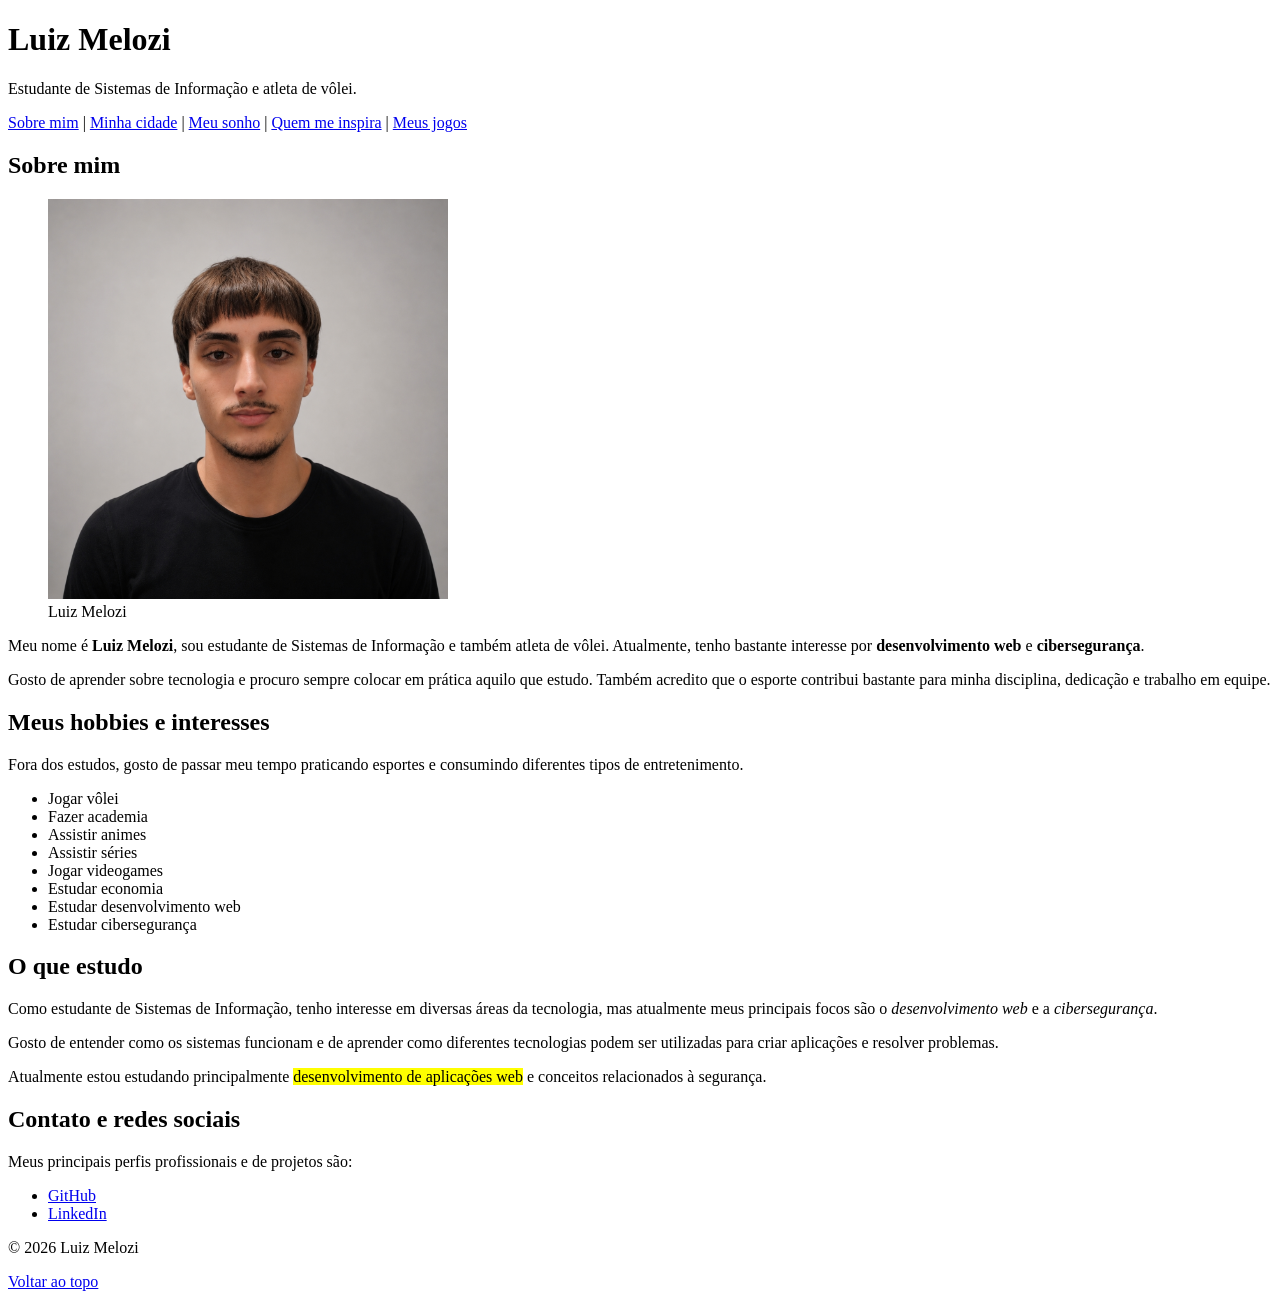
==== index.html @ 47e5e9a0 "Add files via upload" ====
<!doctype html>
<html lang="pt-br">
  <head>
    <meta charset="UTF-8" />
    <title>Luiz Melozi | Meu Site Pessoal</title>
  </head>

  <body id="topo">
    <header>
      <h1>Luiz Melozi</h1>
      <p>Estudante de Sistemas de Informação e atleta de vôlei.</p>

      <nav>
        <a href="index.html">Sobre mim</a> |
        <a href="src/city.html">Minha cidade</a> |
        <a href="src/dream.html">Meu sonho</a> |
        <a href="src/idol.html">Quem me inspira</a> |
        <a href="src/games.html">Meus jogos</a>
      </nav>
    </header>

    <main>
      <section>
        <h2>Sobre mim</h2>

        <figure>
          <img src="src/img/foto.jpg" alt="Foto de Luiz Melozi" width="400vh"/>
          <figcaption>Luiz Melozi</figcaption>
        </figure>

        <p>
          Meu nome é <strong>Luiz Melozi</strong>, sou estudante de Sistemas de
          Informação e também atleta de vôlei. Atualmente, tenho bastante
          interesse por <strong>desenvolvimento web</strong> e
          <strong>cibersegurança</strong>.
        </p>

        <p>
          Gosto de aprender sobre tecnologia e procuro sempre colocar em prática
          aquilo que estudo. Também acredito que o esporte contribui bastante
          para minha disciplina, dedicação e trabalho em equipe.
        </p>
      </section>

      <section>
        <h2>Meus hobbies e interesses</h2>

        <p>
          Fora dos estudos, gosto de passar meu tempo praticando esportes e
          consumindo diferentes tipos de entretenimento.
        </p>

        <ul>
          <li>Jogar vôlei</li>
          <li>Fazer academia</li>
          <li>Assistir animes</li>
          <li>Assistir séries</li>
          <li>Jogar videogames</li>
          <li>Estudar economia</li>
          <li>Estudar desenvolvimento web</li>
          <li>Estudar cibersegurança</li>
        </ul>
      </section>

      <section>
        <h2>O que estudo</h2>

        <p>
          Como estudante de Sistemas de Informação, tenho interesse em diversas
          áreas da tecnologia, mas atualmente meus principais focos são o
          <em>desenvolvimento web</em> e a <em>cibersegurança</em>.
        </p>

        <p>
          Gosto de entender como os sistemas funcionam e de aprender como
          diferentes tecnologias podem ser utilizadas para criar aplicações e
          resolver problemas.
        </p>

        <p>
          Atualmente estou estudando principalmente
          <mark>desenvolvimento de aplicações web</mark> e conceitos
          relacionados à segurança.
        </p>
      </section>

      <section>
        <h2>Contato e redes sociais</h2>

        <p>Meus principais perfis profissionais e de projetos são:</p>

        <ul>
          <li>
            <a
              href="https://github.com/lzzsm"
              target="_blank"
              rel="noopener noreferrer"
            >
              GitHub
            </a>
          </li>

          <li>
            <a
              href="https://www.linkedin.com/in/luizmelozi/"
              target="_blank"
              rel="noopener noreferrer"
            >
              LinkedIn
            </a>
          </li>
        </ul>
      </section>
    </main>

    <footer>
      <p>&copy; 2026 Luiz Melozi</p>
      <p><a href="#topo">Voltar ao topo</a></p>
    </footer>
  </body>
</html>
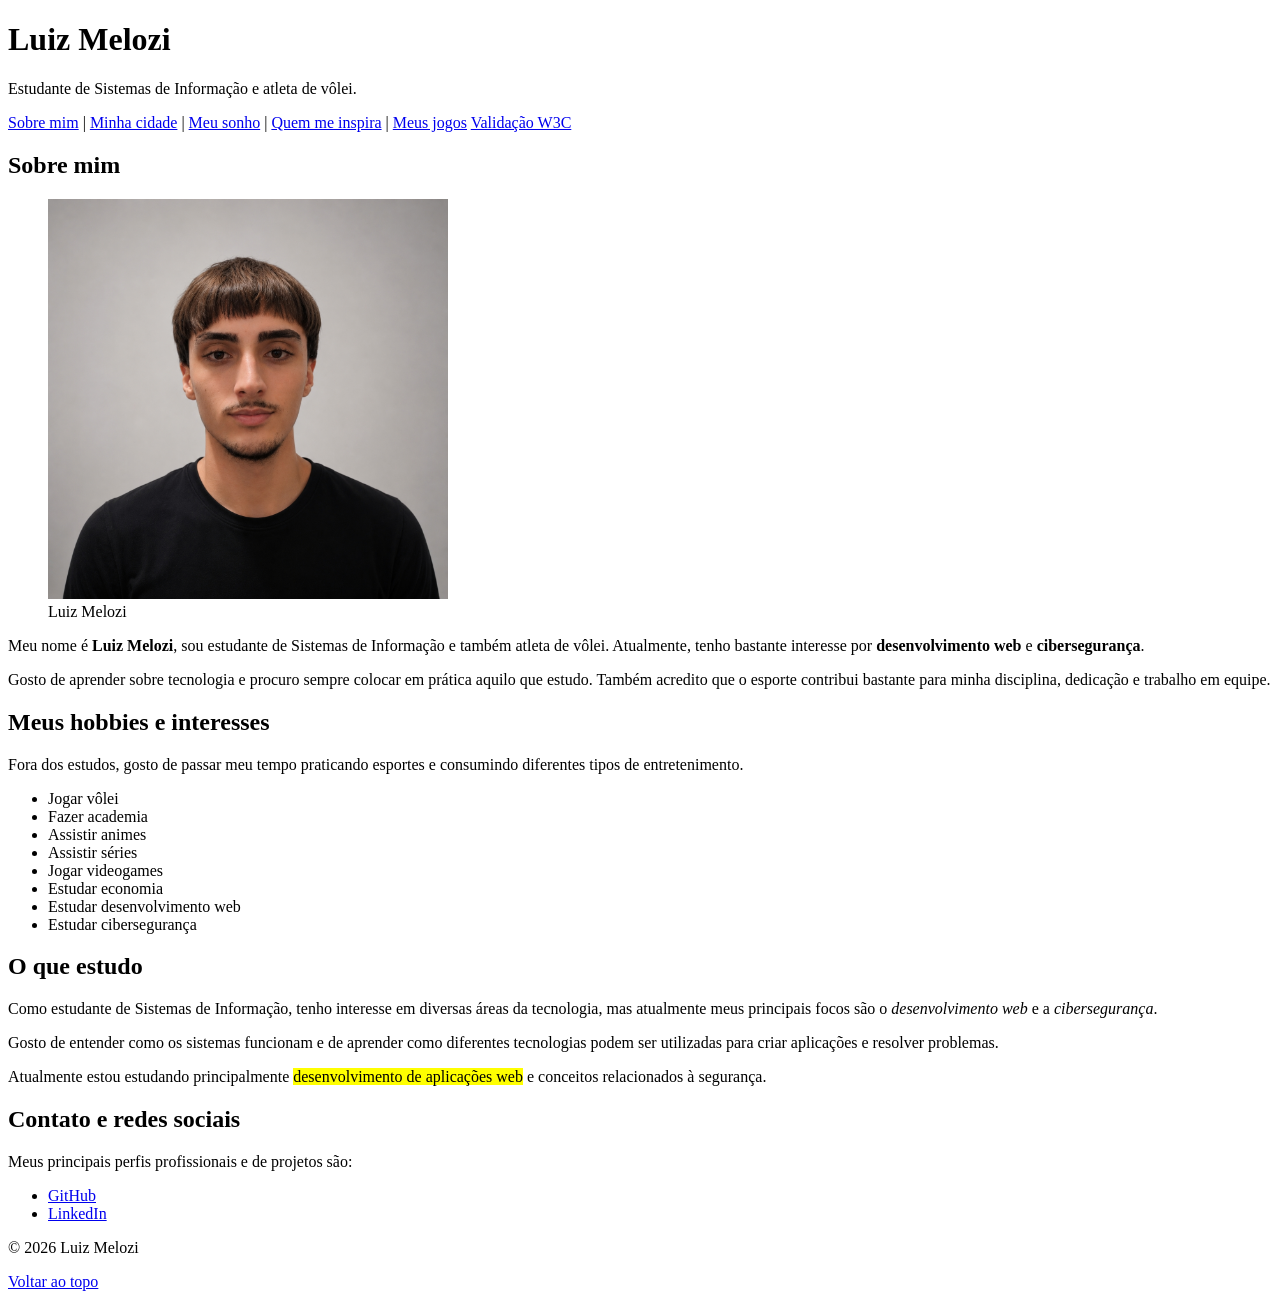
==== commit db6621e2: "Add W3C validation link to navigation Added a link for W3C validation in the navigation menu." ====
--- a/index.html
+++ b/index.html
@@ -1,7 +1,7 @@
 <!doctype html>
 <html lang="pt-br">
   <head>
-    <meta charset="UTF-8" />
+    <meta charset="UTF-8">
     <title>Luiz Melozi | Meu Site Pessoal</title>
   </head>
 
@@ -16,6 +16,7 @@
         <a href="src/dream.html">Meu sonho</a> |
         <a href="src/idol.html">Quem me inspira</a> |
         <a href="src/games.html">Meus jogos</a>
+        <a href="src/verify.html">Validação W3C</a>
       </nav>
     </header>
 
@@ -24,7 +25,7 @@
         <h2>Sobre mim</h2>
 
         <figure>
-          <img src="src/img/foto.jpg" alt="Foto de Luiz Melozi" width="400vh"/>
+          <img src="src/img/foto.jpg" alt="Foto de Luiz Melozi" width="400">
           <figcaption>Luiz Melozi</figcaption>
         </figure>
 
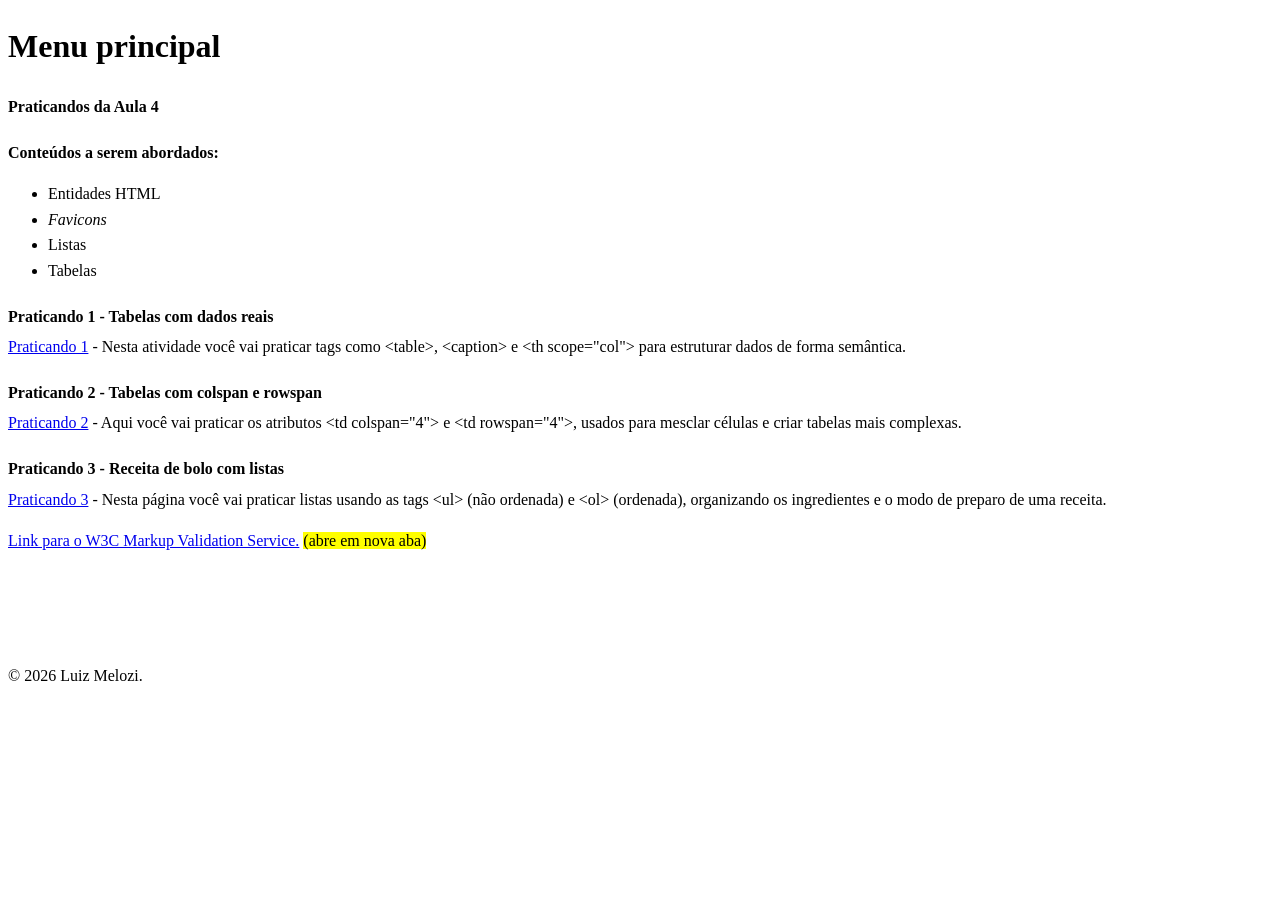
==== commit cb6d7e66: "Add files via upload" ====
--- a/index.html
+++ b/index.html
@@ -1,122 +1,63 @@
-<!doctype html>
-<html lang="pt-br">
-  <head>
+<!DOCTYPE html>
+<html lang="pt-BR">
+<head>
     <meta charset="UTF-8">
-    <title>Luiz Melozi | Meu Site Pessoal</title>
-  </head>
+    <title>Menu Principal</title>
+    <style>
+        body {
+            font-family: "Times New Roman", Times, serif;
+            line-height: 1.6;
+        }
+    
+        .titulo-secao {
+            font-weight: bold;
+            margin-bottom: 5px;
+            margin-top: 20px;
+        }
 
-  <body id="topo">
-    <header>
-      <h1>Luiz Melozi</h1>
-      <p>Estudante de Sistemas de Informação e atleta de vôlei.</p>
+        .descricao {
+            margin-top: 0;
+        }
+    </style>
+    <link rel="icon" href="procurar.png" type="image/png">
+</head>
+<body>
 
-      <nav>
-        <a href="index.html">Sobre mim</a> |
-        <a href="src/city.html">Minha cidade</a> |
-        <a href="src/dream.html">Meu sonho</a> |
-        <a href="src/idol.html">Quem me inspira</a> |
-        <a href="src/games.html">Meus jogos</a>
-        <a href="src/verify.html">Validação W3C</a>
-      </nav>
-    </header>
+    <h1>Menu principal</h1>
 
-    <main>
-      <section>
-        <h2>Sobre mim</h2>
+    <div class="titulo-secao">Praticandos da Aula 4</div>
 
-        <figure>
-          <img src="src/img/foto.jpg" alt="Foto de Luiz Melozi" width="400">
-          <figcaption>Luiz Melozi</figcaption>
-        </figure>
+    <div class="titulo-secao">Conteúdos a serem abordados:</div>
+    <ul>
+        <li>Entidades HTML</li>
+        <li><em>Favicons</em></li>
+        <li>Listas</li>
+        <li>Tabelas</li>
+    </ul>
 
-        <p>
-          Meu nome é <strong>Luiz Melozi</strong>, sou estudante de Sistemas de
-          Informação e também atleta de vôlei. Atualmente, tenho bastante
-          interesse por <strong>desenvolvimento web</strong> e
-          <strong>cibersegurança</strong>.
-        </p>
+    <div class="titulo-secao">Praticando 1 - Tabelas com dados reais</div>
+    <p class="descricao">
+        <a href="pagina1.html">Praticando 1</a> - Nesta atividade você vai praticar tags como &lt;table&gt;, &lt;caption&gt; e &lt;th scope="col"&gt; para estruturar dados de forma semântica.
+    </p>
 
-        <p>
-          Gosto de aprender sobre tecnologia e procuro sempre colocar em prática
-          aquilo que estudo. Também acredito que o esporte contribui bastante
-          para minha disciplina, dedicação e trabalho em equipe.
-        </p>
-      </section>
+    <div class="titulo-secao">Praticando 2 - Tabelas com colspan e rowspan</div>
+    <p class="descricao">
+        <a href="pagina2.html">Praticando 2</a> - Aqui você vai praticar os atributos &lt;td colspan="4"&gt; e &lt;td rowspan="4"&gt;, usados para mesclar células e criar tabelas mais complexas.
+    </p>
 
-      <section>
-        <h2>Meus hobbies e interesses</h2>
+    <div class="titulo-secao">Praticando 3 - Receita de bolo com listas</div>
+    <p class="descricao">
+        <a href="pagina3.html">Praticando 3</a> - Nesta página você vai praticar listas usando as tags &lt;ul&gt; (não ordenada) e &lt;ol&gt; (ordenada), organizando os ingredientes e o modo de preparo de uma receita.
+    </p>
 
-        <p>
-          Fora dos estudos, gosto de passar meu tempo praticando esportes e
-          consumindo diferentes tipos de entretenimento.
-        </p>
+    <p>
+        <a href="https://validator.w3.org/" target="_blank">Link para o W3C Markup Validation Service.</a> 
+        <mark>(abre em nova aba)</mark>
+    </p>
 
-        <ul>
-          <li>Jogar vôlei</li>
-          <li>Fazer academia</li>
-          <li>Assistir animes</li>
-          <li>Assistir séries</li>
-          <li>Jogar videogames</li>
-          <li>Estudar economia</li>
-          <li>Estudar desenvolvimento web</li>
-          <li>Estudar cibersegurança</li>
-        </ul>
-      </section>
+    <br><br><br>
+    
+    <p>&copy; 2026 Luiz Melozi.</p>
 
-      <section>
-        <h2>O que estudo</h2>
-
-        <p>
-          Como estudante de Sistemas de Informação, tenho interesse em diversas
-          áreas da tecnologia, mas atualmente meus principais focos são o
-          <em>desenvolvimento web</em> e a <em>cibersegurança</em>.
-        </p>
-
-        <p>
-          Gosto de entender como os sistemas funcionam e de aprender como
-          diferentes tecnologias podem ser utilizadas para criar aplicações e
-          resolver problemas.
-        </p>
-
-        <p>
-          Atualmente estou estudando principalmente
-          <mark>desenvolvimento de aplicações web</mark> e conceitos
-          relacionados à segurança.
-        </p>
-      </section>
-
-      <section>
-        <h2>Contato e redes sociais</h2>
-
-        <p>Meus principais perfis profissionais e de projetos são:</p>
-
-        <ul>
-          <li>
-            <a
-              href="https://github.com/lzzsm"
-              target="_blank"
-              rel="noopener noreferrer"
-            >
-              GitHub
-            </a>
-          </li>
-
-          <li>
-            <a
-              href="https://www.linkedin.com/in/luizmelozi/"
-              target="_blank"
-              rel="noopener noreferrer"
-            >
-              LinkedIn
-            </a>
-          </li>
-        </ul>
-      </section>
-    </main>
-
-    <footer>
-      <p>&copy; 2026 Luiz Melozi</p>
-      <p><a href="#topo">Voltar ao topo</a></p>
-    </footer>
-  </body>
-</html>
+</body>
+</html>
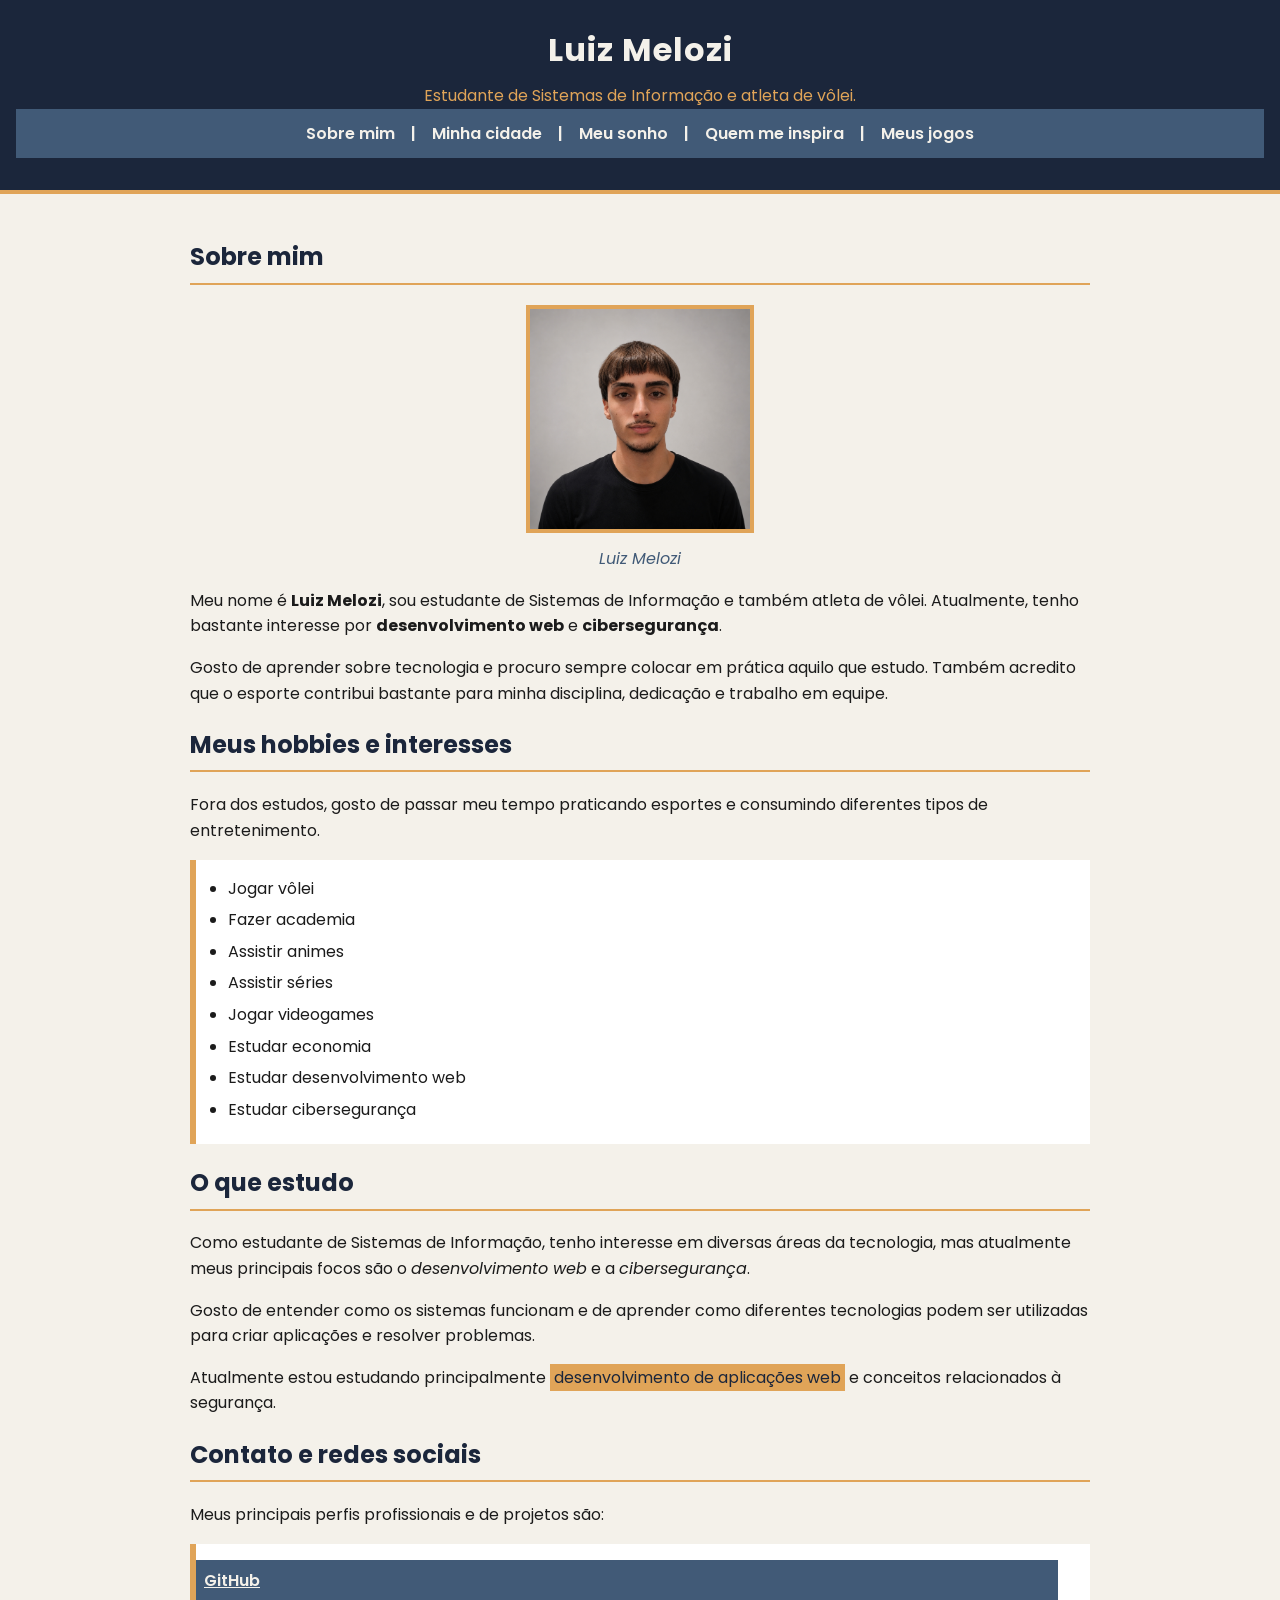
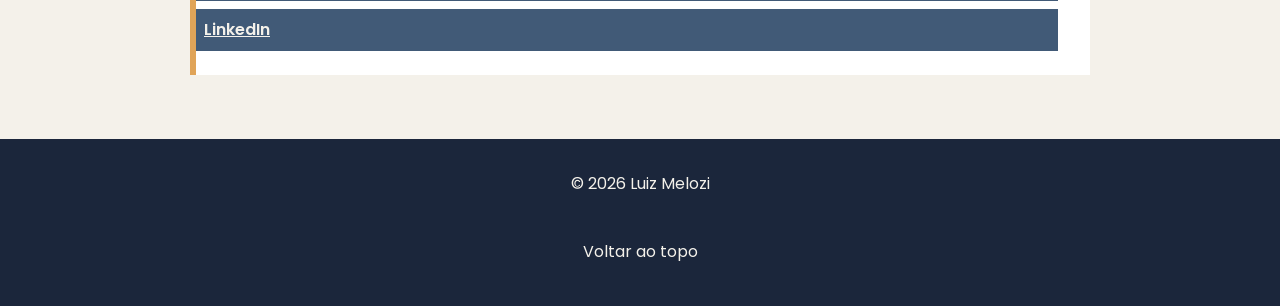
==== commit c1a75f8a: "Add files via upload" ====
--- a/index.html
+++ b/index.html
@@ -1,63 +1,131 @@
-<!DOCTYPE html>
-<html lang="pt-BR">
-<head>
-    <meta charset="UTF-8">
-    <title>Menu Principal</title>
-    <style>
-        body {
-            font-family: "Times New Roman", Times, serif;
-            line-height: 1.6;
-        }
-    
-        .titulo-secao {
-            font-weight: bold;
-            margin-bottom: 5px;
-            margin-top: 20px;
-        }
+<!doctype html>
+<html lang="pt-br">
+  <head>
+    <meta charset="UTF-8" />
+    <title>Luiz Melozi | Meu Site Pessoal</title>
 
-        .descricao {
-            margin-top: 0;
-        }
-    </style>
-    <link rel="icon" href="procurar.png" type="image/png">
-</head>
-<body>
+    <link rel="preconnect" href="https://fonts.googleapis.com" />
+    <link rel="preconnect" href="https://fonts.gstatic.com" crossorigin />
+    <link
+      href="https://fonts.googleapis.com/css2?family=Poppins:wght@400;600;700&display=swap"
+      rel="stylesheet"
+    />
 
-    <h1>Menu principal</h1>
+    <link rel="stylesheet" href="css/geral.css" />
+    <link rel="stylesheet" href="css/index.css" />
+  </head>
 
-    <div class="titulo-secao">Praticandos da Aula 4</div>
+  <body id="topo">
+    <header id="cabecalho-home">
+      <h1>Luiz Melozi</h1>
+      <p>Estudante de Sistemas de Informação e atleta de vôlei.</p>
 
-    <div class="titulo-secao">Conteúdos a serem abordados:</div>
-    <ul>
-        <li>Entidades HTML</li>
-        <li><em>Favicons</em></li>
-        <li>Listas</li>
-        <li>Tabelas</li>
-    </ul>
+      <nav>
+        <a href="index.html">Sobre mim</a> |
+        <a href="src/city.html">Minha cidade</a> |
+        <a href="src/dream.html">Meu sonho</a> |
+        <a href="src/idol.html">Quem me inspira</a> |
+        <a href="src/games.html">Meus jogos</a>
+      </nav>
+    </header>
 
-    <div class="titulo-secao">Praticando 1 - Tabelas com dados reais</div>
-    <p class="descricao">
-        <a href="pagina1.html">Praticando 1</a> - Nesta atividade você vai praticar tags como &lt;table&gt;, &lt;caption&gt; e &lt;th scope="col"&gt; para estruturar dados de forma semântica.
-    </p>
+    <main>
+      <section>
+        <h2>Sobre mim</h2>
 
-    <div class="titulo-secao">Praticando 2 - Tabelas com colspan e rowspan</div>
-    <p class="descricao">
-        <a href="pagina2.html">Praticando 2</a> - Aqui você vai praticar os atributos &lt;td colspan="4"&gt; e &lt;td rowspan="4"&gt;, usados para mesclar células e criar tabelas mais complexas.
-    </p>
+        <figure>
+          <img src="src/img/foto.jpg" alt="Foto de Luiz Melozi" />
+          <figcaption>Luiz Melozi</figcaption>
+        </figure>
 
-    <div class="titulo-secao">Praticando 3 - Receita de bolo com listas</div>
-    <p class="descricao">
-        <a href="pagina3.html">Praticando 3</a> - Nesta página você vai praticar listas usando as tags &lt;ul&gt; (não ordenada) e &lt;ol&gt; (ordenada), organizando os ingredientes e o modo de preparo de uma receita.
-    </p>
+        <p>
+          Meu nome é <strong>Luiz Melozi</strong>, sou estudante de Sistemas de
+          Informação e também atleta de vôlei. Atualmente, tenho bastante
+          interesse por <strong>desenvolvimento web</strong> e
+          <strong>cibersegurança</strong>.
+        </p>
 
-    <p>
-        <a href="https://validator.w3.org/" target="_blank">Link para o W3C Markup Validation Service.</a> 
-        <mark>(abre em nova aba)</mark>
-    </p>
+        <p>
+          Gosto de aprender sobre tecnologia e procuro sempre colocar em prática
+          aquilo que estudo. Também acredito que o esporte contribui bastante
+          para minha disciplina, dedicação e trabalho em equipe.
+        </p>
+      </section>
 
-    <br><br><br>
-    
-    <p>&copy; 2026 Luiz Melozi.</p>
+      <section>
+        <h2>Meus hobbies e interesses</h2>
 
-</body>
-</html>+        <p>
+          Fora dos estudos, gosto de passar meu tempo praticando esportes e
+          consumindo diferentes tipos de entretenimento.
+        </p>
+
+        <ul>
+          <li>Jogar vôlei</li>
+          <li>Fazer academia</li>
+          <li>Assistir animes</li>
+          <li>Assistir séries</li>
+          <li>Jogar videogames</li>
+          <li>Estudar economia</li>
+          <li>Estudar desenvolvimento web</li>
+          <li>Estudar cibersegurança</li>
+        </ul>
+      </section>
+
+      <section>
+        <h2>O que estudo</h2>
+
+        <p>
+          Como estudante de Sistemas de Informação, tenho interesse em diversas
+          áreas da tecnologia, mas atualmente meus principais focos são o
+          <em>desenvolvimento web</em> e a <em>cibersegurança</em>.
+        </p>
+
+        <p>
+          Gosto de entender como os sistemas funcionam e de aprender como
+          diferentes tecnologias podem ser utilizadas para criar aplicações e
+          resolver problemas.
+        </p>
+
+        <p>
+          Atualmente estou estudando principalmente
+          <mark>desenvolvimento de aplicações web</mark> e conceitos
+          relacionados à segurança.
+        </p>
+      </section>
+
+      <section>
+        <h2>Contato e redes sociais</h2>
+
+        <p>Meus principais perfis profissionais e de projetos são:</p>
+
+        <ul>
+          <li>
+            <a
+              href="https://github.com/lzzsm"
+              target="_blank"
+              rel="noopener noreferrer"
+            >
+              GitHub
+            </a>
+          </li>
+
+          <li>
+            <a
+              href="https://www.linkedin.com/in/luizmelozi/"
+              target="_blank"
+              rel="noopener noreferrer"
+            >
+              LinkedIn
+            </a>
+          </li>
+        </ul>
+      </section>
+    </main>
+
+    <footer>
+      <p>&copy; 2026 Luiz Melozi</p>
+      <p><a href="#topo" class="voltar-topo">Voltar ao topo</a></p>
+    </footer>
+  </body>
+</html>
--- a/css/geral.css
+++ b/css/geral.css
@@ -0,0 +1,155 @@
+/* =========================================================
+   geral.css
+   Folha de estilo COMPARTILHADA - usada nas 5 paginas do site
+   Cuida do que e comum ao site inteiro:
+   fonte, cores gerais, menu de navegacao, botao "voltar ao topo",
+   cabecalho e rodape.
+   ========================================================= */
+
+/* Paleta de cores do site (definida antes de codar, via coolors.co)
+   - Cor primaria (fundo do cabecalho/rodape): #1B263B
+   - Cor secundaria (fundo do menu):           #415A77
+   - Cor de destaque (links, hover):           #E0A458
+   - Cor de fundo do site:                     #F4F1EA
+   - Cor do texto:                             #1B1B1B
+*/
+
+/* Seletor de ELEMENTO */
+body {
+  margin: 0;
+  padding: 0;
+  background-color: #F4F1EA;
+  color: #1B1B1B;
+  font-family: "Poppins", Arial, Helvetica, sans-serif;
+  line-height: 1.6;
+}
+
+/* Seletor de ELEMENTO */
+header {
+  background-color: #1B263B;
+  color: #F4F1EA;
+  padding: 24px 16px;
+  text-align: center;
+}
+
+header h1 {
+  margin: 0 0 8px 0;
+  font-weight: 700;
+  letter-spacing: 1px;
+}
+
+header p {
+  margin: 0;
+  font-weight: 400;
+  color: #E0A458;
+}
+
+/* Seletor de ID (usado apenas no cabecalho da pagina inicial) */
+#cabecalho-home {
+  padding-bottom: 32px;
+  border-bottom: 4px solid #E0A458;
+}
+
+/* Menu de navegacao (element + descendente) */
+nav {
+  background-color: #415A77;
+  padding: 12px 8px;
+  text-align: center;
+  font-weight: 600;
+}
+
+nav a {
+  color: #F4F1EA;
+  text-decoration: none;
+  padding: 6px 10px;
+  margin: 0 2px;
+}
+
+/* Efeito hover funcional no menu */
+nav a:hover {
+  background-color: #E0A458;
+  color: #1B263B;
+  text-decoration: underline;
+}
+
+main {
+  max-width: 900px;
+  margin: 0 auto;
+  padding: 24px 16px 48px 16px;
+}
+
+main h2 {
+  color: #1B263B;
+  border-bottom: 2px solid #E0A458;
+  padding-bottom: 6px;
+}
+
+main h3 {
+  color: #415A77;
+}
+
+main a {
+  color: #415A77;
+  font-weight: 600;
+}
+
+main a:hover {
+  color: #E0A458;
+}
+
+figure {
+  text-align: center;
+}
+
+figure img {
+  max-width: 100%;
+  height: auto;
+  border: 3px solid #415A77;
+}
+
+figcaption {
+  font-style: italic;
+  color: #415A77;
+  margin-top: 6px;
+}
+
+/* Seletor de CLASSE - usado nas galerias das paginas (espacamento) */
+.galeria {
+  margin: 24px 0;
+  padding: 16px;
+  background-color: #ffffff;
+  border: 1px solid #d9d3c7;
+}
+
+.galeria figure {
+  margin: 16px 8px;
+  padding: 8px;
+}
+
+/* Seletor de CLASSE - botao "voltar ao topo" presente em todas as paginas */
+.voltar-topo {
+  display: inline-block;
+  margin-top: 16px;
+  padding: 8px 16px;
+  background-color: #1B263B;
+  color: #F4F1EA;
+  text-decoration: none;
+  border: 2px solid #1B263B;
+}
+
+.voltar-topo:hover {
+  background-color: #F4F1EA;
+  color: #1B263B;
+  border: 2px solid #1B263B;
+}
+
+footer {
+  background-color: #1B263B;
+  color: #F4F1EA;
+  text-align: center;
+  padding: 16px;
+}
+
+footer a {
+  color: #E0A458;
+}
--- a/css/index.css
+++ b/css/index.css
@@ -0,0 +1,41 @@
+/* =========================================================
+   index.css
+   Estilo especifico da pagina "Sobre mim" (index.html)
+   ========================================================= */
+
+main section:first-of-type figure img {
+  width: 220px;
+  border-radius: 0;
+  border: 4px solid #E0A458;
+}
+
+main ul {
+  background-color: #ffffff;
+  padding: 16px 32px;
+  border-left: 6px solid #E0A458;
+}
+
+main ul li {
+  margin-bottom: 6px;
+}
+
+mark {
+  background-color: #E0A458;
+  color: #1B263B;
+  padding: 2px 4px;
+}
+
+main section:last-of-type ul {
+  list-style: none;
+  padding-left: 0;
+}
+
+main section:last-of-type li {
+  padding: 8px;
+  margin-bottom: 8px;
+  background-color: #415A77;
+}
+
+main section:last-of-type li a {
+  color: #F4F1EA;
+}
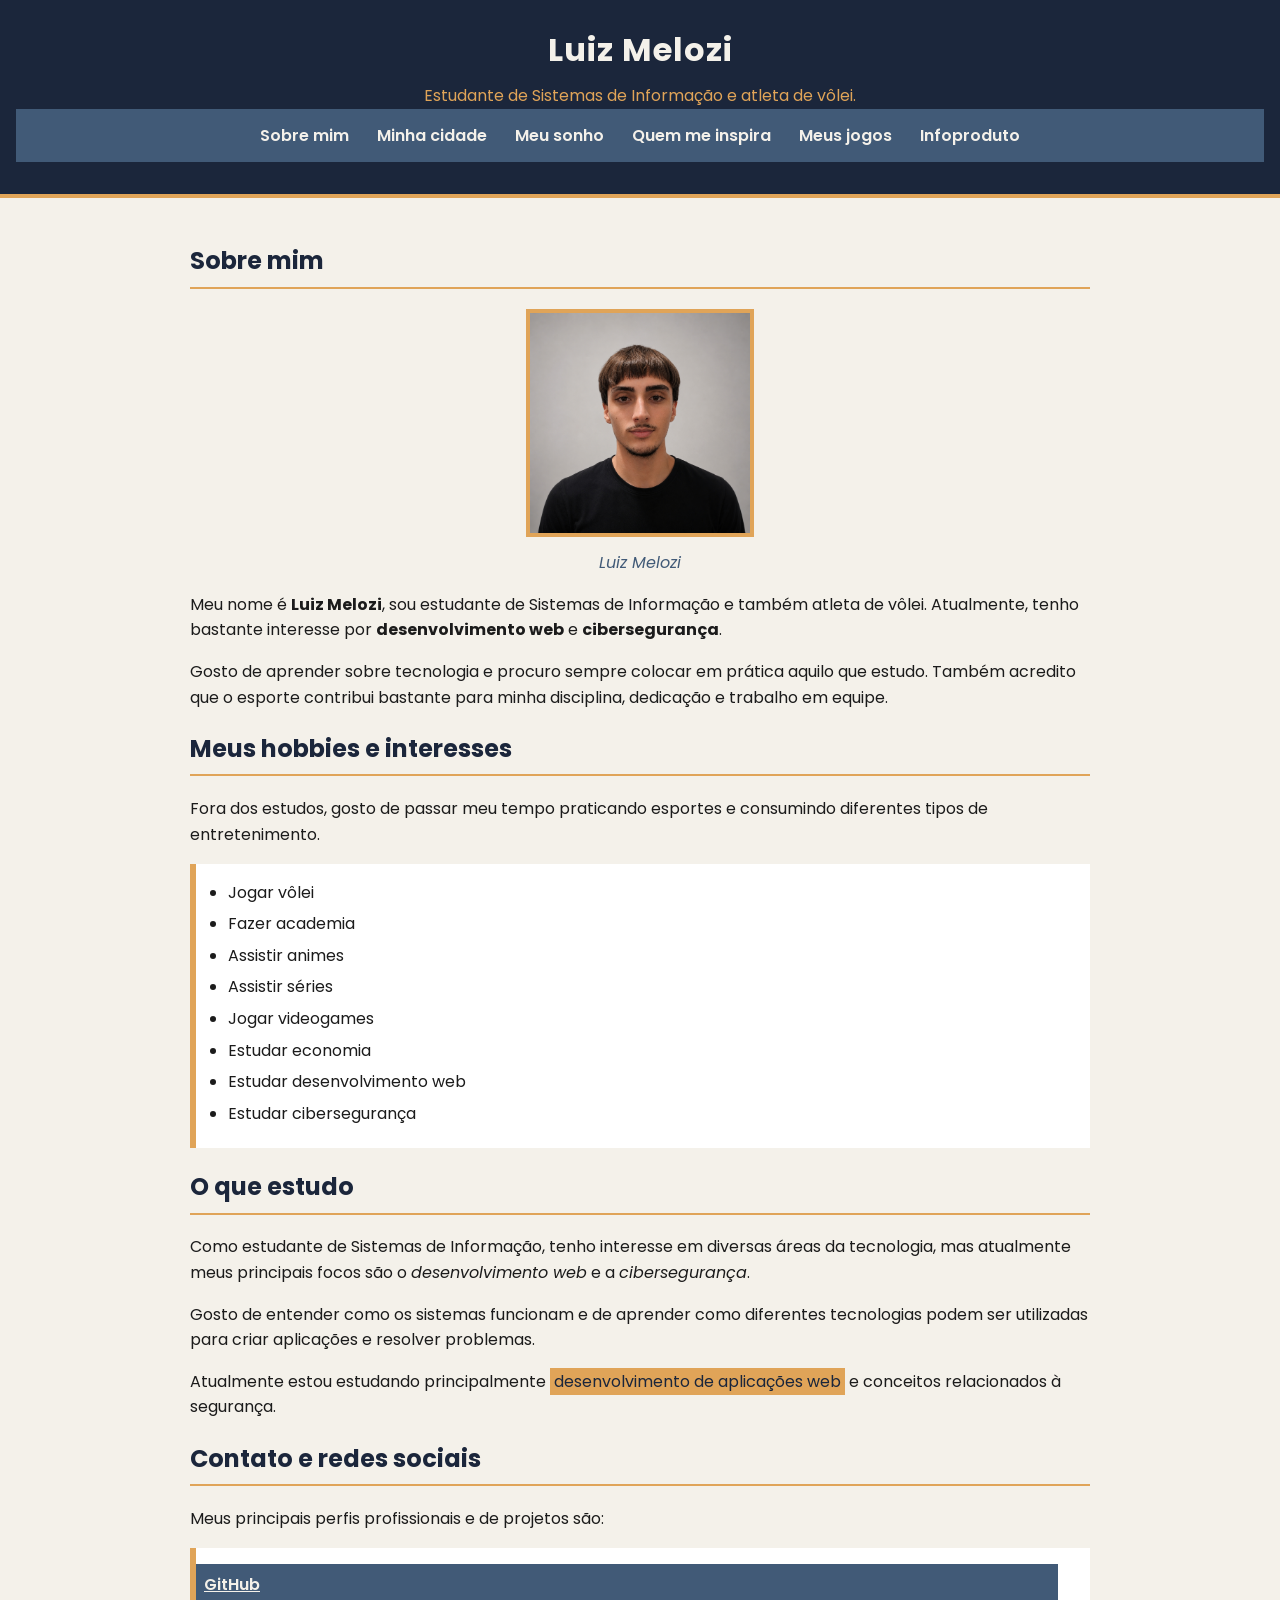
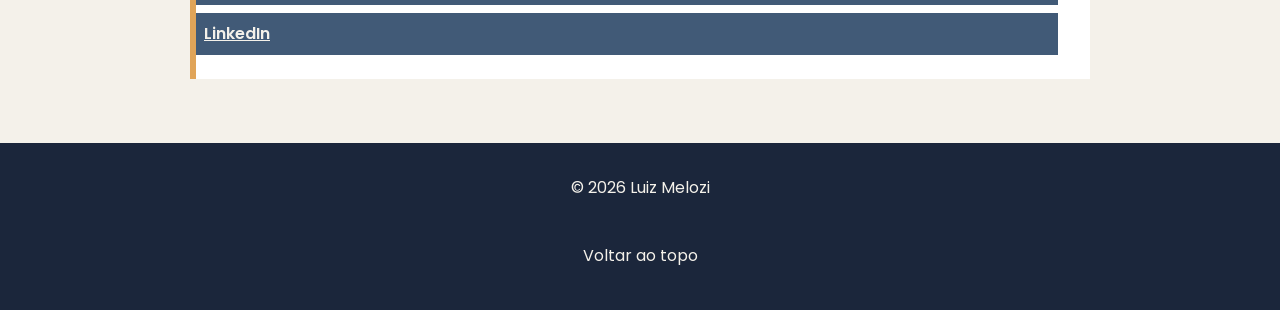
==== commit 5ed2cac3: "Add files via upload" ====
--- a/index.html
+++ b/index.html
@@ -1,131 +1,133 @@
-<!doctype html>
-<html lang="pt-br">
-  <head>
-    <meta charset="UTF-8" />
-    <title>Luiz Melozi | Meu Site Pessoal</title>
-
-    <link rel="preconnect" href="https://fonts.googleapis.com" />
-    <link rel="preconnect" href="https://fonts.gstatic.com" crossorigin />
-    <link
-      href="https://fonts.googleapis.com/css2?family=Poppins:wght@400;600;700&display=swap"
-      rel="stylesheet"
-    />
-
-    <link rel="stylesheet" href="css/geral.css" />
-    <link rel="stylesheet" href="css/index.css" />
-  </head>
-
-  <body id="topo">
-    <header id="cabecalho-home">
-      <h1>Luiz Melozi</h1>
-      <p>Estudante de Sistemas de Informação e atleta de vôlei.</p>
-
-      <nav>
-        <a href="index.html">Sobre mim</a> |
-        <a href="src/city.html">Minha cidade</a> |
-        <a href="src/dream.html">Meu sonho</a> |
-        <a href="src/idol.html">Quem me inspira</a> |
-        <a href="src/games.html">Meus jogos</a>
-      </nav>
-    </header>
-
-    <main>
-      <section>
-        <h2>Sobre mim</h2>
-
-        <figure>
-          <img src="src/img/foto.jpg" alt="Foto de Luiz Melozi" />
-          <figcaption>Luiz Melozi</figcaption>
-        </figure>
-
-        <p>
-          Meu nome é <strong>Luiz Melozi</strong>, sou estudante de Sistemas de
-          Informação e também atleta de vôlei. Atualmente, tenho bastante
-          interesse por <strong>desenvolvimento web</strong> e
-          <strong>cibersegurança</strong>.
-        </p>
-
-        <p>
-          Gosto de aprender sobre tecnologia e procuro sempre colocar em prática
-          aquilo que estudo. Também acredito que o esporte contribui bastante
-          para minha disciplina, dedicação e trabalho em equipe.
-        </p>
-      </section>
-
-      <section>
-        <h2>Meus hobbies e interesses</h2>
-
-        <p>
-          Fora dos estudos, gosto de passar meu tempo praticando esportes e
-          consumindo diferentes tipos de entretenimento.
-        </p>
-
-        <ul>
-          <li>Jogar vôlei</li>
-          <li>Fazer academia</li>
-          <li>Assistir animes</li>
-          <li>Assistir séries</li>
-          <li>Jogar videogames</li>
-          <li>Estudar economia</li>
-          <li>Estudar desenvolvimento web</li>
-          <li>Estudar cibersegurança</li>
-        </ul>
-      </section>
-
-      <section>
-        <h2>O que estudo</h2>
-
-        <p>
-          Como estudante de Sistemas de Informação, tenho interesse em diversas
-          áreas da tecnologia, mas atualmente meus principais focos são o
-          <em>desenvolvimento web</em> e a <em>cibersegurança</em>.
-        </p>
-
-        <p>
-          Gosto de entender como os sistemas funcionam e de aprender como
-          diferentes tecnologias podem ser utilizadas para criar aplicações e
-          resolver problemas.
-        </p>
-
-        <p>
-          Atualmente estou estudando principalmente
-          <mark>desenvolvimento de aplicações web</mark> e conceitos
-          relacionados à segurança.
-        </p>
-      </section>
-
-      <section>
-        <h2>Contato e redes sociais</h2>
-
-        <p>Meus principais perfis profissionais e de projetos são:</p>
-
-        <ul>
-          <li>
-            <a
-              href="https://github.com/lzzsm"
-              target="_blank"
-              rel="noopener noreferrer"
-            >
-              GitHub
-            </a>
-          </li>
-
-          <li>
-            <a
-              href="https://www.linkedin.com/in/luizmelozi/"
-              target="_blank"
-              rel="noopener noreferrer"
-            >
-              LinkedIn
-            </a>
-          </li>
-        </ul>
-      </section>
-    </main>
-
-    <footer>
-      <p>&copy; 2026 Luiz Melozi</p>
-      <p><a href="#topo" class="voltar-topo">Voltar ao topo</a></p>
-    </footer>
-  </body>
-</html>
+<!doctype html>
+<html lang="pt-br">
+  <head>
+    <meta charset="UTF-8" />
+    <meta name="viewport" content="width=device-width, initial-scale=1.0" />
+    <title>Luiz Melozi | Meu Site Pessoal</title>
+
+    <link rel="preconnect" href="https://fonts.googleapis.com" />
+    <link rel="preconnect" href="https://fonts.gstatic.com" crossorigin />
+    <link
+      href="https://fonts.googleapis.com/css2?family=Poppins:wght@400;600;700&display=swap"
+      rel="stylesheet"
+    />
+
+    <link rel="stylesheet" href="css/geral.css" />
+    <link rel="stylesheet" href="css/index.css" />
+  </head>
+
+  <body id="topo">
+    <header id="cabecalho-home">
+      <h1>Luiz Melozi</h1>
+      <p>Estudante de Sistemas de Informação e atleta de vôlei.</p>
+
+      <nav>
+        <a href="index.html">Sobre mim</a>
+        <a href="src/city.html">Minha cidade</a>
+        <a href="src/dream.html">Meu sonho</a>
+        <a href="src/idol.html">Quem me inspira</a>
+        <a href="src/games.html">Meus jogos</a>
+        <a href="src/produto.html">Infoproduto</a>
+      </nav>
+    </header>
+
+    <main>
+      <section>
+        <h2>Sobre mim</h2>
+
+        <figure>
+          <img src="src/img/foto.jpg" alt="Foto de Luiz Melozi" />
+          <figcaption>Luiz Melozi</figcaption>
+        </figure>
+
+        <p>
+          Meu nome é <strong>Luiz Melozi</strong>, sou estudante de Sistemas de
+          Informação e também atleta de vôlei. Atualmente, tenho bastante
+          interesse por <strong>desenvolvimento web</strong> e
+          <strong>cibersegurança</strong>.
+        </p>
+
+        <p>
+          Gosto de aprender sobre tecnologia e procuro sempre colocar em prática
+          aquilo que estudo. Também acredito que o esporte contribui bastante
+          para minha disciplina, dedicação e trabalho em equipe.
+        </p>
+      </section>
+
+      <section>
+        <h2>Meus hobbies e interesses</h2>
+
+        <p>
+          Fora dos estudos, gosto de passar meu tempo praticando esportes e
+          consumindo diferentes tipos de entretenimento.
+        </p>
+
+        <ul>
+          <li>Jogar vôlei</li>
+          <li>Fazer academia</li>
+          <li>Assistir animes</li>
+          <li>Assistir séries</li>
+          <li>Jogar videogames</li>
+          <li>Estudar economia</li>
+          <li>Estudar desenvolvimento web</li>
+          <li>Estudar cibersegurança</li>
+        </ul>
+      </section>
+
+      <section>
+        <h2>O que estudo</h2>
+
+        <p>
+          Como estudante de Sistemas de Informação, tenho interesse em diversas
+          áreas da tecnologia, mas atualmente meus principais focos são o
+          <em>desenvolvimento web</em> e a <em>cibersegurança</em>.
+        </p>
+
+        <p>
+          Gosto de entender como os sistemas funcionam e de aprender como
+          diferentes tecnologias podem ser utilizadas para criar aplicações e
+          resolver problemas.
+        </p>
+
+        <p>
+          Atualmente estou estudando principalmente
+          <mark>desenvolvimento de aplicações web</mark> e conceitos
+          relacionados à segurança.
+        </p>
+      </section>
+
+      <section>
+        <h2>Contato e redes sociais</h2>
+
+        <p>Meus principais perfis profissionais e de projetos são:</p>
+
+        <ul>
+          <li>
+            <a
+              href="https://github.com/lzzsm"
+              target="_blank"
+              rel="noopener noreferrer"
+            >
+              GitHub
+            </a>
+          </li>
+
+          <li>
+            <a
+              href="https://www.linkedin.com/in/luizmelozi/"
+              target="_blank"
+              rel="noopener noreferrer"
+            >
+              LinkedIn
+            </a>
+          </li>
+        </ul>
+      </section>
+    </main>
+
+    <footer>
+      <p>&copy; 2026 Luiz Melozi</p>
+      <p><a href="#topo" class="voltar-topo">Voltar ao topo</a></p>
+    </footer>
+  </body>
+</html>
--- a/css/geral.css
+++ b/css/geral.css
@@ -1,155 +1,146 @@
-/* =========================================================
-   geral.css
-   Folha de estilo COMPARTILHADA - usada nas 5 paginas do site
-   Cuida do que e comum ao site inteiro:
-   fonte, cores gerais, menu de navegacao, botao "voltar ao topo",
-   cabecalho e rodape.
-   ========================================================= */
-
-/* Paleta de cores do site (definida antes de codar, via coolors.co)
-   - Cor primaria (fundo do cabecalho/rodape): #1B263B
-   - Cor secundaria (fundo do menu):           #415A77
-   - Cor de destaque (links, hover):           #E0A458
-   - Cor de fundo do site:                     #F4F1EA
-   - Cor do texto:                             #1B1B1B
-*/
-
-/* Seletor de ELEMENTO */
-body {
-  margin: 0;
-  padding: 0;
-  background-color: #F4F1EA;
-  color: #1B1B1B;
-  font-family: "Poppins", Arial, Helvetica, sans-serif;
-  line-height: 1.6;
-}
-
-/* Seletor de ELEMENTO */
-header {
-  background-color: #1B263B;
-  color: #F4F1EA;
-  padding: 24px 16px;
-  text-align: center;
-}
-
-header h1 {
-  margin: 0 0 8px 0;
-  font-weight: 700;
-  letter-spacing: 1px;
-}
-
-header p {
-  margin: 0;
-  font-weight: 400;
-  color: #E0A458;
-}
-
-/* Seletor de ID (usado apenas no cabecalho da pagina inicial) */
-#cabecalho-home {
-  padding-bottom: 32px;
-  border-bottom: 4px solid #E0A458;
-}
-
-/* Menu de navegacao (element + descendente) */
-nav {
-  background-color: #415A77;
-  padding: 12px 8px;
-  text-align: center;
-  font-weight: 600;
-}
-
-nav a {
-  color: #F4F1EA;
-  text-decoration: none;
-  padding: 6px 10px;
-  margin: 0 2px;
-}
-
-/* Efeito hover funcional no menu */
-nav a:hover {
-  background-color: #E0A458;
-  color: #1B263B;
-  text-decoration: underline;
-}
-
-main {
-  max-width: 900px;
-  margin: 0 auto;
-  padding: 24px 16px 48px 16px;
-}
-
-main h2 {
-  color: #1B263B;
-  border-bottom: 2px solid #E0A458;
-  padding-bottom: 6px;
-}
-
-main h3 {
-  color: #415A77;
-}
-
-main a {
-  color: #415A77;
-  font-weight: 600;
-}
-
-main a:hover {
-  color: #E0A458;
-}
-
-figure {
-  text-align: center;
-}
-
-figure img {
-  max-width: 100%;
-  height: auto;
-  border: 3px solid #415A77;
-}
-
-figcaption {
-  font-style: italic;
-  color: #415A77;
-  margin-top: 6px;
-}
-
-/* Seletor de CLASSE - usado nas galerias das paginas (espacamento) */
-.galeria {
-  margin: 24px 0;
-  padding: 16px;
-  background-color: #ffffff;
-  border: 1px solid #d9d3c7;
-}
-
-.galeria figure {
-  margin: 16px 8px;
-  padding: 8px;
-}
-
-/* Seletor de CLASSE - botao "voltar ao topo" presente em todas as paginas */
-.voltar-topo {
-  display: inline-block;
-  margin-top: 16px;
-  padding: 8px 16px;
-  background-color: #1B263B;
-  color: #F4F1EA;
-  text-decoration: none;
-  border: 2px solid #1B263B;
-}
-
-.voltar-topo:hover {
-  background-color: #F4F1EA;
-  color: #1B263B;
-  border: 2px solid #1B263B;
-}
-
-footer {
-  background-color: #1B263B;
-  color: #F4F1EA;
-  text-align: center;
-  padding: 16px;
-}
-
-footer a {
-  color: #E0A458;
-}+body {
+  margin: 0;
+  padding: 0;
+  background-color: #F4F1EA;
+  color: #1B1B1B;
+  font-family: "Poppins", Arial, Helvetica, sans-serif;
+  line-height: 1.6;
+}
+
+header {
+  background-color: #1B263B;
+  color: #F4F1EA;
+  padding: 24px 16px;
+  text-align: center;
+}
+
+header h1 {
+  margin: 0 0 8px 0;
+  font-weight: 700;
+  letter-spacing: 1px;
+}
+
+header p {
+  margin: 0;
+  font-weight: 400;
+  color: #E0A458;
+}
+
+#cabecalho-home {
+  padding-bottom: 32px;
+  border-bottom: 4px solid #E0A458;
+}
+
+nav {
+  background-color: #415A77;
+  padding: 8px;
+  display: flex;
+  flex-direction: column;
+  text-align: center;
+  font-weight: 600;
+}
+
+nav a {
+  display: block;
+  color: #F4F1EA;
+  text-decoration: none;
+  padding: 10px;
+}
+
+nav a:hover {
+  background-color: #E0A458;
+  color: #1B263B;
+  text-decoration: underline;
+}
+
+main {
+  max-width: 900px;
+  margin: 0 auto;
+  padding: 24px 16px 48px 16px;
+}
+
+main h2 {
+  color: #1B263B;
+  border-bottom: 2px solid #E0A458;
+  padding-bottom: 6px;
+}
+
+main h3 {
+  color: #415A77;
+}
+
+main a {
+  color: #415A77;
+  font-weight: 600;
+}
+
+main a:hover {
+  color: #E0A458;
+}
+
+figure {
+  text-align: center;
+}
+
+figure img {
+  max-width: 100%;
+  height: auto;
+  border: 3px solid #415A77;
+}
+
+figcaption {
+  font-style: italic;
+  color: #415A77;
+  margin-top: 6px;
+}
+
+.galeria {
+  margin: 24px 0;
+  padding: 16px;
+  background-color: #ffffff;
+  border: 1px solid #d9d3c7;
+}
+
+.galeria figure {
+  margin: 16px 8px;
+  padding: 8px;
+}
+
+.voltar-topo {
+  display: inline-block;
+  margin-top: 16px;
+  padding: 8px 16px;
+  background-color: #1B263B;
+  color: #F4F1EA;
+  text-decoration: none;
+  border: 2px solid #1B263B;
+}
+
+.voltar-topo:hover {
+  background-color: #F4F1EA;
+  color: #1B263B;
+  border: 2px solid #1B263B;
+}
+
+footer {
+  background-color: #1B263B;
+  color: #F4F1EA;
+  text-align: center;
+  padding: 16px;
+}
+
+footer a {
+  color: #E0A458;
+}
+
+@media (min-width: 768px) {
+  nav {
+    flex-direction: row;
+    justify-content: center;
+  }
+
+  nav a {
+    padding: 6px 12px;
+    margin: 0 2px;
+  }
+}
--- a/css/index.css
+++ b/css/index.css
@@ -1,8 +1,3 @@
-/* =========================================================
-   index.css
-   Estilo especifico da pagina "Sobre mim" (index.html)
-   ========================================================= */
-
 main section:first-of-type figure img {
   width: 220px;
   border-radius: 0;
